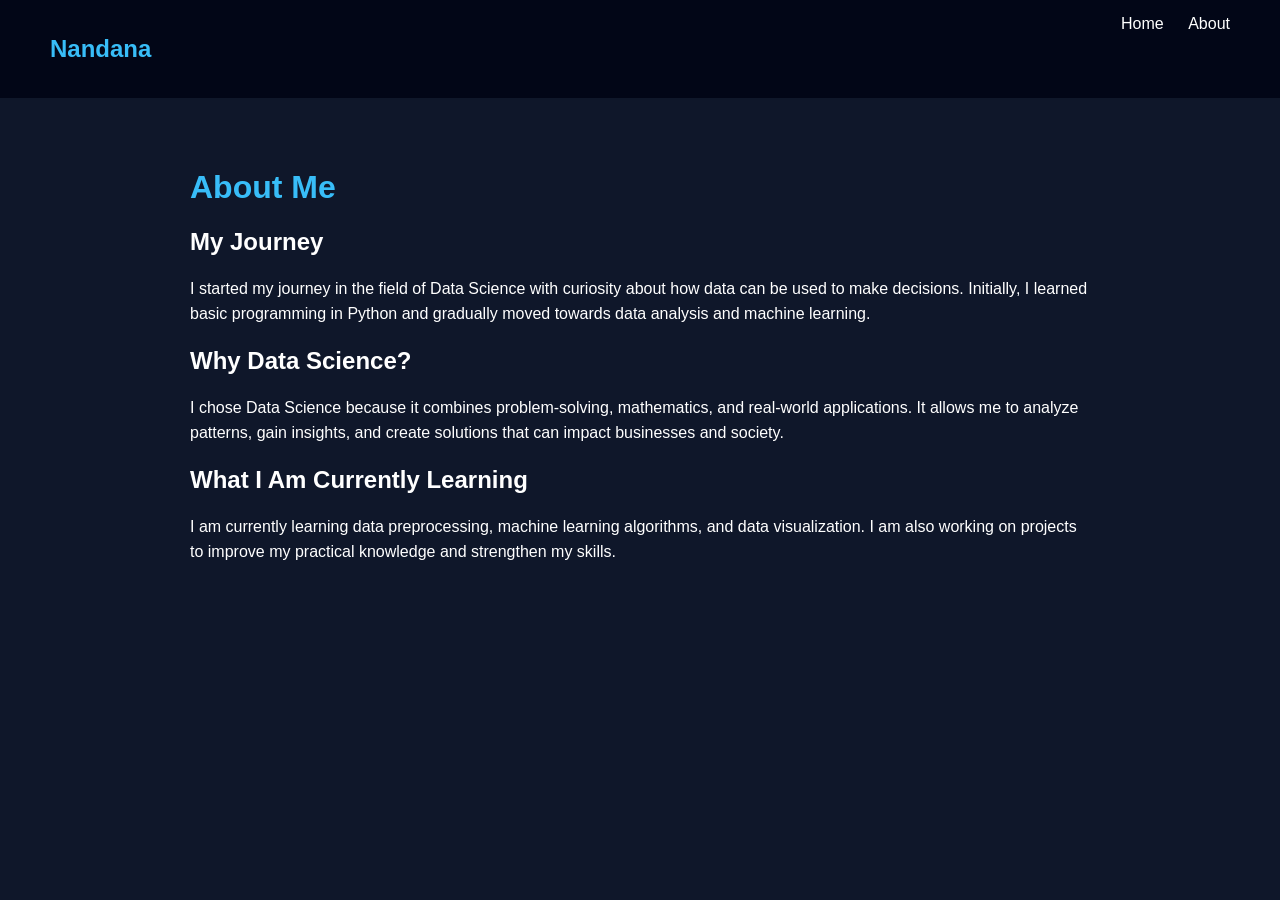
==== about.html @ ae1b5bb4 "Create about.html" ====
<!DOCTYPE html>
<html lang="en">
<head>
    <meta charset="UTF-8">
    <meta name="viewport" content="width=device-width, initial-scale=1.0">
    <title>About Me</title>

    <style>
        body {
            margin: 0;
            font-family: Arial, sans-serif;
            background: #0f172a;
            color: white;
        }

        nav {
            display: flex;
            justify-content: space-between;
            padding: 15px 50px;
            background: #020617;
        }

        nav h2 {
            color: #38bdf8;
        }

        nav a {
            color: white;
            text-decoration: none;
            margin-left: 20px;
        }

        nav a:hover {
            color: #38bdf8;
        }

        .container {
            padding: 50px;
            max-width: 900px;
            margin: auto;
        }

        h1 {
            color: #38bdf8;
        }

        p {
            line-height: 1.6;
        }
    </style>
</head>

<body>

    <!-- Navigation -->
    <nav>
        <h2>Nandana</h2>
        <div>
            <a href="index.html">Home</a>
            <a href="about.html">About</a>
        </div>
    </nav>

    <!-- About Content -->
    <div class="container">
        <h1>About Me</h1>

        <h2>My Journey</h2>
        <p>
            I started my journey in the field of Data Science with curiosity about how data can be used to make decisions. 
            Initially, I learned basic programming in Python and gradually moved towards data analysis and machine learning.
        </p>

        <h2>Why Data Science?</h2>
        <p>
            I chose Data Science because it combines problem-solving, mathematics, and real-world applications. 
            It allows me to analyze patterns, gain insights, and create solutions that can impact businesses and society.
        </p>

        <h2>What I Am Currently Learning</h2>
        <p>
            I am currently learning data preprocessing, machine learning algorithms, and data visualization. 
            I am also working on projects to improve my practical knowledge and strengthen my skills.
        </p>

    </div>

</body>
</html>
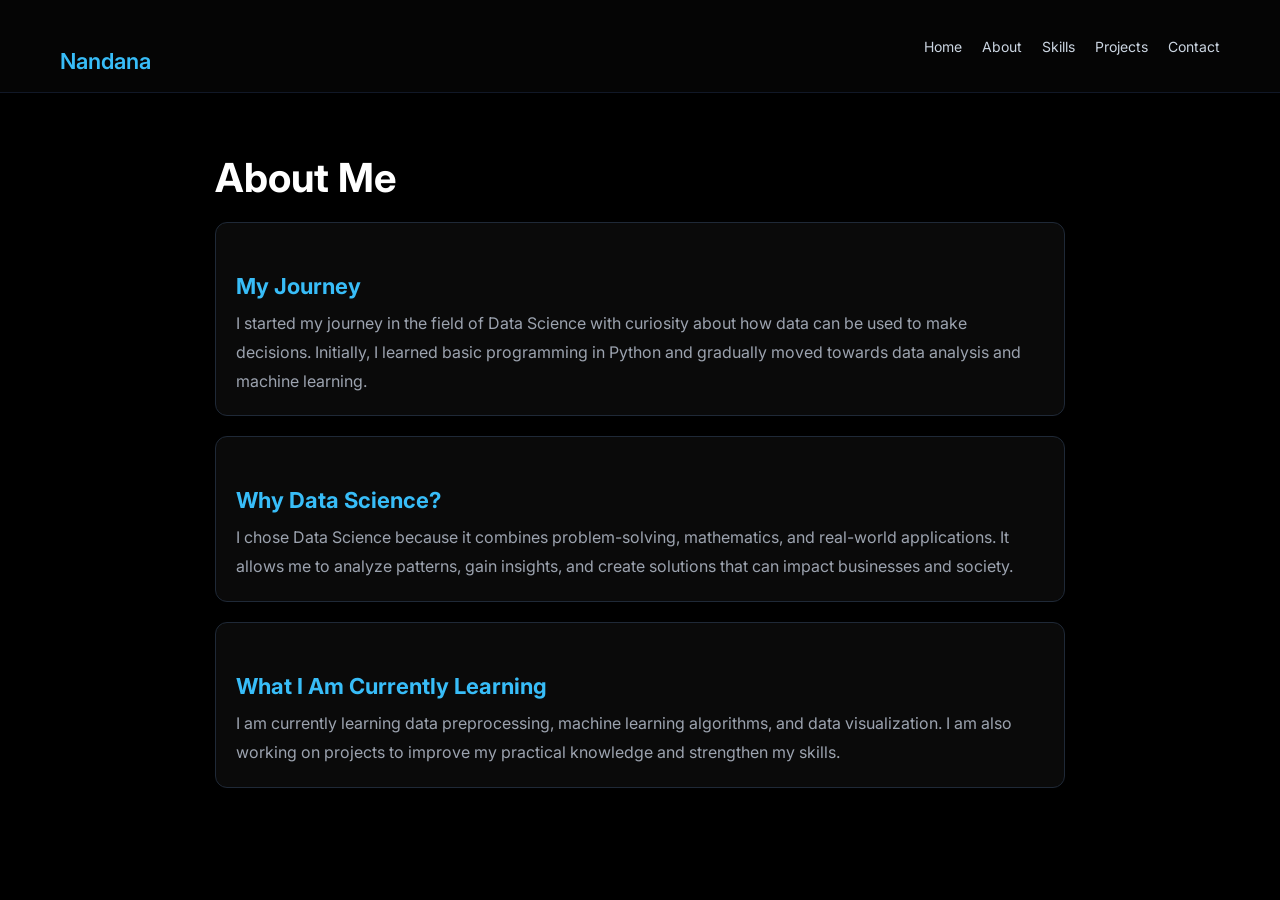
==== commit 03949182: "Update about.html" ====
--- a/about.html
+++ b/about.html
@@ -1,89 +1,156 @@
 <!DOCTYPE html>
 <html lang="en">
 <head>
-    <meta charset="UTF-8">
-    <meta name="viewport" content="width=device-width, initial-scale=1.0">
-    <title>About Me</title>
+<meta charset="UTF-8">
+<meta name="viewport" content="width=device-width, initial-scale=1.0">
+<title>About Me | Nandana</title>
 
-    <style>
-        body {
-            margin: 0;
-            font-family: Arial, sans-serif;
-            background: #0f172a;
-            color: white;
-        }
+<link href="https://fonts.googleapis.com/css2?family=Inter:wght@300;400;500;600;700&display=swap" rel="stylesheet">
 
+<style>
+    * {
+        margin: 0;
+        padding: 0;
+        box-sizing: border-box;
+        font-family: 'Inter', sans-serif;
+    }
+
+    body {
+        background: #000000;
+        color: #e5e7eb;
+    }
+
+    /* NAVBAR */
+    nav {
+        display: flex;
+        justify-content: space-between;
+        align-items: center;
+        padding: 18px 60px;
+        background: #050505;
+        border-bottom: 1px solid #111827;
+    }
+
+    nav h2 {
+        color: #38bdf8;
+        font-weight: 600;
+    }
+
+    nav div {
+        display: flex;
+        gap: 20px;
+    }
+
+    nav a {
+        text-decoration: none;
+        color: #cbd5e1;
+        font-size: 14px;
+        transition: 0.3s;
+    }
+
+    nav a:hover {
+        color: #38bdf8;
+    }
+
+    /* CONTENT */
+    .container {
+        max-width: 900px;
+        margin: auto;
+        padding: 60px 25px;
+    }
+
+    h1 {
+        font-size: 40px;
+        color: #ffffff;
+        margin-bottom: 20px;
+    }
+
+    h2 {
+        color: #38bdf8;
+        margin-top: 30px;
+        font-size: 22px;
+    }
+
+    p {
+        margin-top: 10px;
+        line-height: 1.8;
+        color: #9ca3af;
+        font-size: 16px;
+    }
+
+    /* CARD STYLE SECTION */
+    .section-box {
+        background: #0a0a0a;
+        padding: 20px;
+        border-radius: 12px;
+        border: 1px solid #1f2937;
+        margin-top: 20px;
+        transition: 0.3s;
+    }
+
+    .section-box:hover {
+        border-color: #38bdf8;
+        box-shadow: 0 0 12px rgba(56, 189, 248, 0.15);
+    }
+
+    /* RESPONSIVE */
+    @media (max-width: 768px) {
         nav {
-            display: flex;
-            justify-content: space-between;
-            padding: 15px 50px;
-            background: #020617;
-        }
-
-        nav h2 {
-            color: #38bdf8;
-        }
-
-        nav a {
-            color: white;
-            text-decoration: none;
-            margin-left: 20px;
-        }
-
-        nav a:hover {
-            color: #38bdf8;
-        }
-
-        .container {
-            padding: 50px;
-            max-width: 900px;
-            margin: auto;
+            flex-direction: column;
+            gap: 10px;
         }
 
         h1 {
-            color: #38bdf8;
+            font-size: 30px;
         }
+    }
 
-        p {
-            line-height: 1.6;
-        }
-    </style>
+</style>
 </head>
 
 <body>
 
-    <!-- Navigation -->
-    <nav>
-        <h2>Nandana</h2>
-        <div>
-            <a href="index.html">Home</a>
-            <a href="about.html">About</a>
-        </div>
-    </nav>
+<!-- NAVIGATION -->
+<nav>
+    <h2>Nandana</h2>
+    <div>
+        <a href="index.html">Home</a>
+        <a href="about.html">About</a>
+        <a href="skills.html">Skills</a>
+        <a href="projects.html">Projects</a>
+        <a href="contact.html">Contact</a>
+    </div>
+</nav>
 
-    <!-- About Content -->
-    <div class="container">
-        <h1>About Me</h1>
+<!-- ABOUT CONTENT -->
+<div class="container">
 
+    <h1>About Me</h1>
+
+    <div class="section-box">
         <h2>My Journey</h2>
         <p>
             I started my journey in the field of Data Science with curiosity about how data can be used to make decisions. 
             Initially, I learned basic programming in Python and gradually moved towards data analysis and machine learning.
         </p>
+    </div>
 
+    <div class="section-box">
         <h2>Why Data Science?</h2>
         <p>
             I chose Data Science because it combines problem-solving, mathematics, and real-world applications. 
             It allows me to analyze patterns, gain insights, and create solutions that can impact businesses and society.
         </p>
+    </div>
 
+    <div class="section-box">
         <h2>What I Am Currently Learning</h2>
         <p>
             I am currently learning data preprocessing, machine learning algorithms, and data visualization. 
             I am also working on projects to improve my practical knowledge and strengthen my skills.
         </p>
+    </div>
 
-    </div>
+</div>
 
 </body>
 </html>
